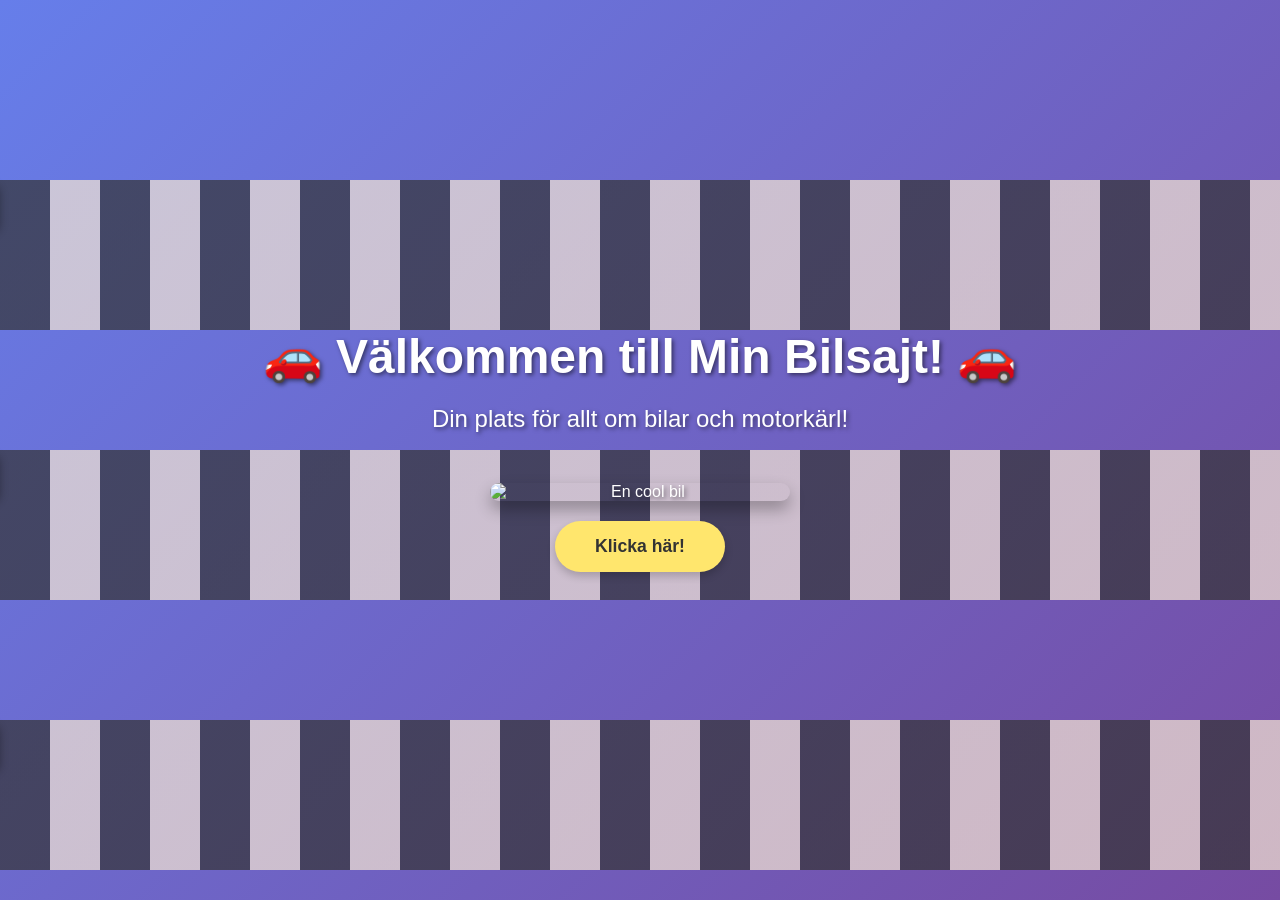
==== index.html @ 53b5a358 "Förbättra hemsidan med biltemat och animerad bakgrund" ====
<!DOCTYPE html>
<html lang="sv">
<head>
  <meta charset="UTF-8">
  <meta name="viewport" content="width=device-width, initial-scale=1.0">
  <title>Min första sida - Bilsajt</title>
  <style>
    * {
      margin: 0;
      padding: 0;
      box-sizing: border-box;
    }

    body {
      font-family: 'Arial', sans-serif;
      overflow: hidden;
    }

    /* Rörlig bakgrund med bilar */
    .background {
      position: fixed;
      top: 0;
      left: 0;
      width: 100%;
      height: 100%;
      background: linear-gradient(135deg, #667eea 0%, #764ba2 100%);
      z-index: -1;
    }

    .road {
      position: absolute;
      width: 100%;
      height: 150px;
      background: repeating-linear-gradient(
        90deg,
        #333 0px,
        #333 50px,
        #f5e6d3 50px,
        #f5e6d3 100px
      );
      opacity: 0.7;
    }

    .road:nth-child(1) {
      top: 20%;
      animation: moveRoad 10s linear infinite;
    }

    .road:nth-child(2) {
      top: 50%;
      animation: moveRoad 8s linear infinite;
    }

    .road:nth-child(3) {
      top: 80%;
      animation: moveRoad 12s linear infinite;
    }

    @keyframes moveRoad {
      0% {
        transform: translateX(0);
      }
      100% {
        transform: translateX(100px);
      }
    }

    /* Rörliga bilar */
    .car {
      position: absolute;
      width: 100px;
      height: 50px;
      background: #FF6B6B;
      border-radius: 10px;
      display: flex;
      align-items: center;
      justify-content: center;
      font-size: 30px;
      box-shadow: 0 4px 8px rgba(0, 0, 0, 0.3);
      animation: driveCar 8s linear infinite;
    }

    .car:nth-child(4) {
      top: 20%;
      left: -100px;
      background: #FF6B6B;
      animation: driveCar 8s linear infinite;
    }

    .car:nth-child(5) {
      top: 50%;
      left: -100px;
      background: #4ECDC4;
      animation: driveCar 10s linear infinite;
      animation-delay: 2s;
    }

    .car:nth-child(6) {
      top: 80%;
      left: -100px;
      background: #FFE66D;
      animation: driveCar 12s linear infinite;
      animation-delay: 4s;
    }

    @keyframes driveCar {
      0% {
        left: -100px;
      }
      100% {
        left: 100vw;
      }
    }

    /* Innehålls-container */
    .container {
      position: relative;
      z-index: 10;
      display: flex;
      flex-direction: column;
      justify-content: center;
      align-items: center;
      height: 100vh;
      text-align: center;
      color: white;
      text-shadow: 2px 2px 4px rgba(0, 0, 0, 0.5);
    }

    h1 {
      font-size: 3rem;
      margin-bottom: 20px;
      animation: fadeIn 1s ease-in;
    }

    p {
      font-size: 1.5rem;
      margin-bottom: 30px;
      animation: fadeIn 1.5s ease-in;
    }

    img {
      width: 300px;
      height: auto;
      border-radius: 15px;
      box-shadow: 0 8px 16px rgba(0, 0, 0, 0.3);
      animation: slideIn 1s ease-out;
      margin-top: 20px;
    }

    @keyframes fadeIn {
      from {
        opacity: 0;
      }
      to {
        opacity: 1;
      }
    }

    @keyframes slideIn {
      from {
        transform: translateY(-30px);
        opacity: 0;
      }
      to {
        transform: translateY(0);
        opacity: 1;
      }
    }

    /* Knapp för interaktivitet */
    button {
      padding: 15px 40px;
      font-size: 1.1rem;
      background-color: #FFE66D;
      color: #333;
      border: none;
      border-radius: 50px;
      cursor: pointer;
      font-weight: bold;
      transition: all 0.3s ease;
      box-shadow: 0 4px 8px rgba(0, 0, 0, 0.2);
      margin-top: 20px;
    }

    button:hover {
      background-color: #FF6B6B;
      color: white;
      transform: scale(1.1);
      box-shadow: 0 6px 12px rgba(0, 0, 0, 0.3);
    }

    button:active {
      transform: scale(0.95);
    }
  </style>
</head>
<body>
  <!-- Rörlig bakgrund -->
  <div class="background">
    <div class="road"></div>
    <div class="road"></div>
    <div class="road"></div>
    <div class="car">🚗</div>
    <div class="car">🏎️</div>
    <div class="car">🚙</div>
  </div>

  <!-- Huvudinnehål -->
  <div class="container">
    <h1>🚗 Välkommen till Min Bilsajt! 🚗</h1>
    <p>Din plats för allt om bilar och motorkärl!</p>
    
    <img src="https://via.placeholder.com/300?text=Cool+Bil" alt="En cool bil">
    
    <button onclick="alert('Vroom vroom! 🏎️ Du klickade på knappen!')">Klicka här!</button>
  </div>
</body>
</html>
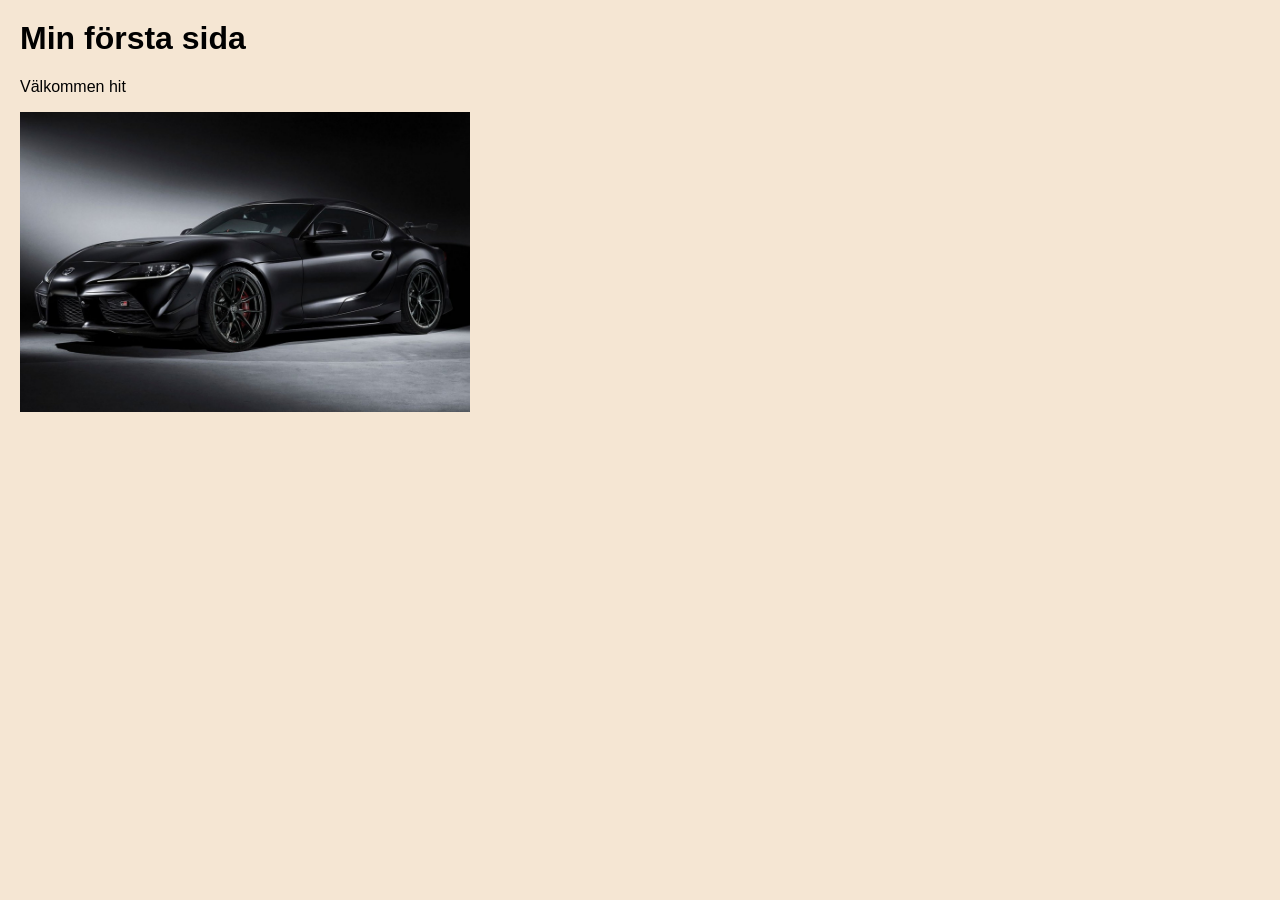
==== commit bd9dbd2a: "Revamp index.html with new structure and content Removed existing content and styles for a new layou" ====
--- a/index.html
+++ b/index.html
@@ -1,218 +1,17 @@
-<!DOCTYPE html>
-<html lang="sv">
+<html>
 <head>
-  <meta charset="UTF-8">
-  <meta name="viewport" content="width=device-width, initial-scale=1.0">
-  <title>Min första sida - Bilsajt</title>
   <style>
-    * {
+    body {
+      background-color: #f5e6d3;
       margin: 0;
-      padding: 0;
-      box-sizing: border-box;
-    }
-
-    body {
-      font-family: 'Arial', sans-serif;
-      overflow: hidden;
-    }
-
-    /* Rörlig bakgrund med bilar */
-    .background {
-      position: fixed;
-      top: 0;
-      left: 0;
-      width: 100%;
-      height: 100%;
-      background: linear-gradient(135deg, #667eea 0%, #764ba2 100%);
-      z-index: -1;
-    }
-
-    .road {
-      position: absolute;
-      width: 100%;
-      height: 150px;
-      background: repeating-linear-gradient(
-        90deg,
-        #333 0px,
-        #333 50px,
-        #f5e6d3 50px,
-        #f5e6d3 100px
-      );
-      opacity: 0.7;
-    }
-
-    .road:nth-child(1) {
-      top: 20%;
-      animation: moveRoad 10s linear infinite;
-    }
-
-    .road:nth-child(2) {
-      top: 50%;
-      animation: moveRoad 8s linear infinite;
-    }
-
-    .road:nth-child(3) {
-      top: 80%;
-      animation: moveRoad 12s linear infinite;
-    }
-
-    @keyframes moveRoad {
-      0% {
-        transform: translateX(0);
-      }
-      100% {
-        transform: translateX(100px);
-      }
-    }
-
-    /* Rörliga bilar */
-    .car {
-      position: absolute;
-      width: 100px;
-      height: 50px;
-      background: #FF6B6B;
-      border-radius: 10px;
-      display: flex;
-      align-items: center;
-      justify-content: center;
-      font-size: 30px;
-      box-shadow: 0 4px 8px rgba(0, 0, 0, 0.3);
-      animation: driveCar 8s linear infinite;
-    }
-
-    .car:nth-child(4) {
-      top: 20%;
-      left: -100px;
-      background: #FF6B6B;
-      animation: driveCar 8s linear infinite;
-    }
-
-    .car:nth-child(5) {
-      top: 50%;
-      left: -100px;
-      background: #4ECDC4;
-      animation: driveCar 10s linear infinite;
-      animation-delay: 2s;
-    }
-
-    .car:nth-child(6) {
-      top: 80%;
-      left: -100px;
-      background: #FFE66D;
-      animation: driveCar 12s linear infinite;
-      animation-delay: 4s;
-    }
-
-    @keyframes driveCar {
-      0% {
-        left: -100px;
-      }
-      100% {
-        left: 100vw;
-      }
-    }
-
-    /* Innehålls-container */
-    .container {
-      position: relative;
-      z-index: 10;
-      display: flex;
-      flex-direction: column;
-      justify-content: center;
-      align-items: center;
-      height: 100vh;
-      text-align: center;
-      color: white;
-      text-shadow: 2px 2px 4px rgba(0, 0, 0, 0.5);
-    }
-
-    h1 {
-      font-size: 3rem;
-      margin-bottom: 20px;
-      animation: fadeIn 1s ease-in;
-    }
-
-    p {
-      font-size: 1.5rem;
-      margin-bottom: 30px;
-      animation: fadeIn 1.5s ease-in;
-    }
-
-    img {
-      width: 300px;
-      height: auto;
-      border-radius: 15px;
-      box-shadow: 0 8px 16px rgba(0, 0, 0, 0.3);
-      animation: slideIn 1s ease-out;
-      margin-top: 20px;
-    }
-
-    @keyframes fadeIn {
-      from {
-        opacity: 0;
-      }
-      to {
-        opacity: 1;
-      }
-    }
-
-    @keyframes slideIn {
-      from {
-        transform: translateY(-30px);
-        opacity: 0;
-      }
-      to {
-        transform: translateY(0);
-        opacity: 1;
-      }
-    }
-
-    /* Knapp för interaktivitet */
-    button {
-      padding: 15px 40px;
-      font-size: 1.1rem;
-      background-color: #FFE66D;
-      color: #333;
-      border: none;
-      border-radius: 50px;
-      cursor: pointer;
-      font-weight: bold;
-      transition: all 0.3s ease;
-      box-shadow: 0 4px 8px rgba(0, 0, 0, 0.2);
-      margin-top: 20px;
-    }
-
-    button:hover {
-      background-color: #FF6B6B;
-      color: white;
-      transform: scale(1.1);
-      box-shadow: 0 6px 12px rgba(0, 0, 0, 0.3);
-    }
-
-    button:active {
-      transform: scale(0.95);
+      padding: 20px;
+      font-family: Arial, sans-serif;
     }
   </style>
 </head>
 <body>
-  <!-- Rörlig bakgrund -->
-  <div class="background">
-    <div class="road"></div>
-    <div class="road"></div>
-    <div class="road"></div>
-    <div class="car">🚗</div>
-    <div class="car">🏎️</div>
-    <div class="car">🚙</div>
-  </div>
-
-  <!-- Huvudinnehål -->
-  <div class="container">
-    <h1>🚗 Välkommen till Min Bilsajt! 🚗</h1>
-    <p>Din plats för allt om bilar och motorkärl!</p>
-    
-    <img src="https://via.placeholder.com/300?text=Cool+Bil" alt="En cool bil">
-    
-    <button onclick="alert('Vroom vroom! 🏎️ Du klickade på knappen!')">Klicka här!</button>
-  </div>
+  <h1>Min första sida</h1>
+  <p>Välkommen hit</p>
+  <img src="min bild.jpg" width="450">
 </body>
-</html>+</html>
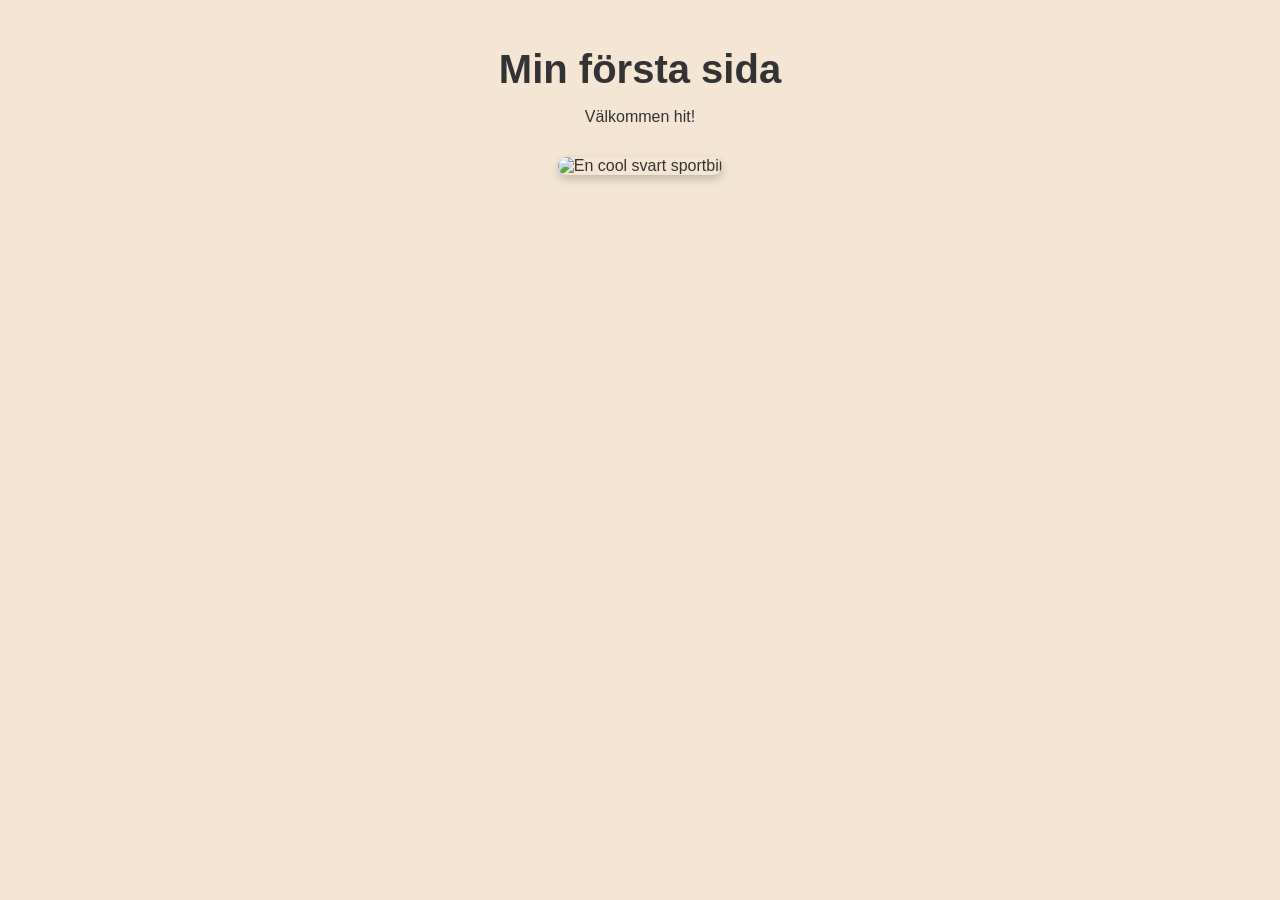
==== commit 5cfc21af: "Fix image source and enhance accessibility Updated image source and added alt text for accessibility" ====
--- a/index.html
+++ b/index.html
@@ -1,17 +1,38 @@
-<html>
+<!DOCTYPE html>
+<html lang="sv">
 <head>
+  <meta charset="UTF-8">
+  <meta name="viewport" content="width=device-width, initial-scale=1.0">
+  <title>Min första sida</title>
   <style>
     body {
       background-color: #f5e6d3;
       margin: 0;
       padding: 20px;
       font-family: Arial, sans-serif;
+      text-align: center; /* Centrerar allt innehåll */
+      color: #333333; /* Lite mjukare svart färg på texten */
+    }
+    
+    h1 {
+      font-size: 2.5rem;
+      margin-bottom: 5px;
+    }
+
+    img {
+      max-width: 100%; /* Gör att bilden krymper på små skärmar */
+      width: 450px;    /* Maxbredden är fortfarande 450px */
+      height: auto;
+      border-radius: 10px; /* Ger bilden snyggt rundade hörn */
+      box-shadow: 0 4px 10px rgba(0, 0, 0, 0.2); /* Lägger till en mjuk skugga */
+      margin-top: 15px;
     }
   </style>
 </head>
 <body>
   <h1>Min första sida</h1>
-  <p>Välkommen hit</p>
-  <img src="min bild.jpg" width="450">
+  <p>Välkommen hit!</p>
+  <!-- Kom ihåg att döpa om din bildfil till min-bild.jpg på datorn också -->
+  <img src="min-bild.jpg" alt="En cool svart sportbil">
 </body>
 </html>
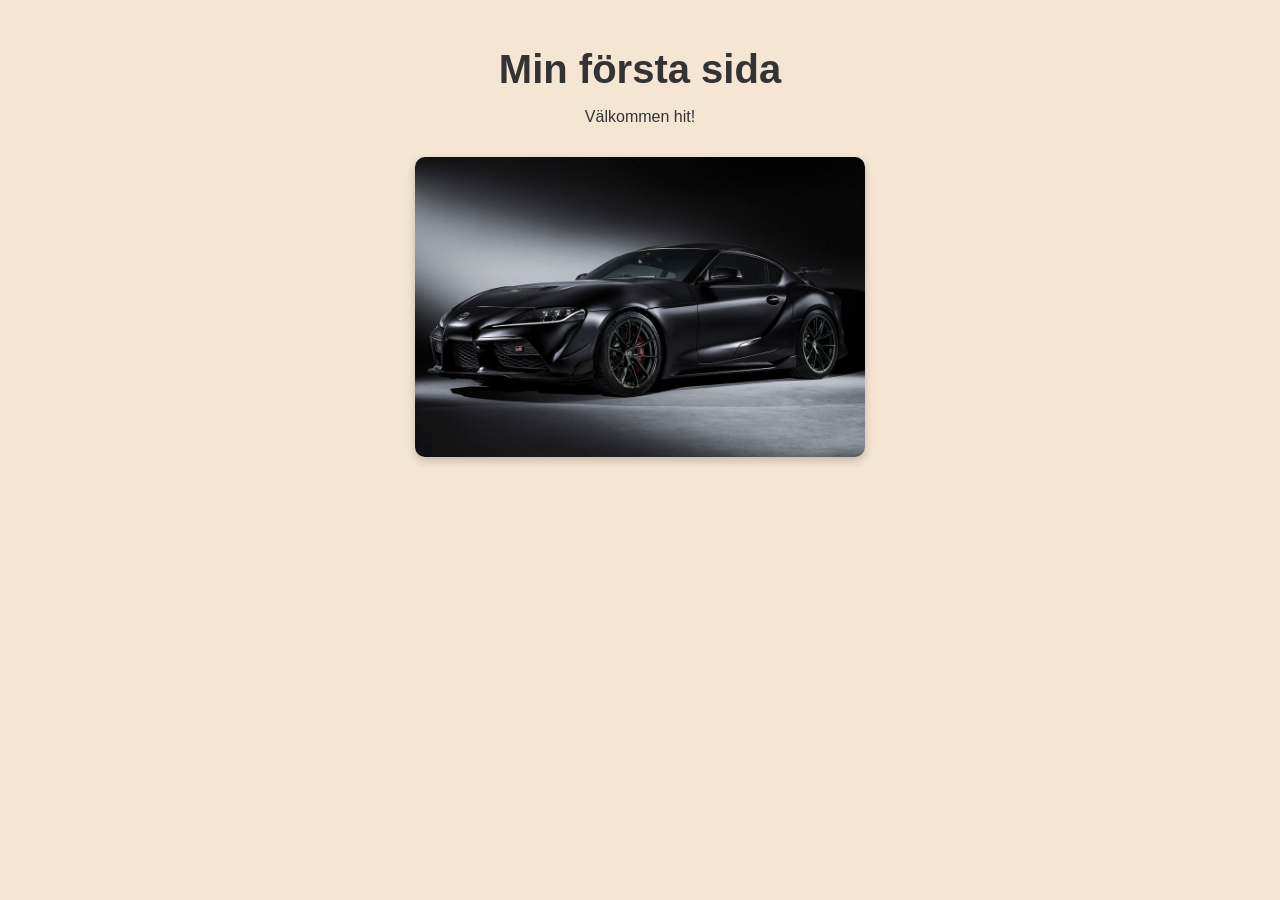
==== commit d524dcc9: "Update index.html" ====
--- a/index.html
+++ b/index.html
@@ -32,7 +32,7 @@
 <body>
   <h1>Min första sida</h1>
   <p>Välkommen hit!</p>
-  <!-- Kom ihåg att döpa om din bildfil till min-bild.jpg på datorn också -->
-  <img src="min-bild.jpg" alt="En cool svart sportbil">
+  
+  <img src="min bild.jpg" alt="En cool svart sportbil">
 </body>
 </html>
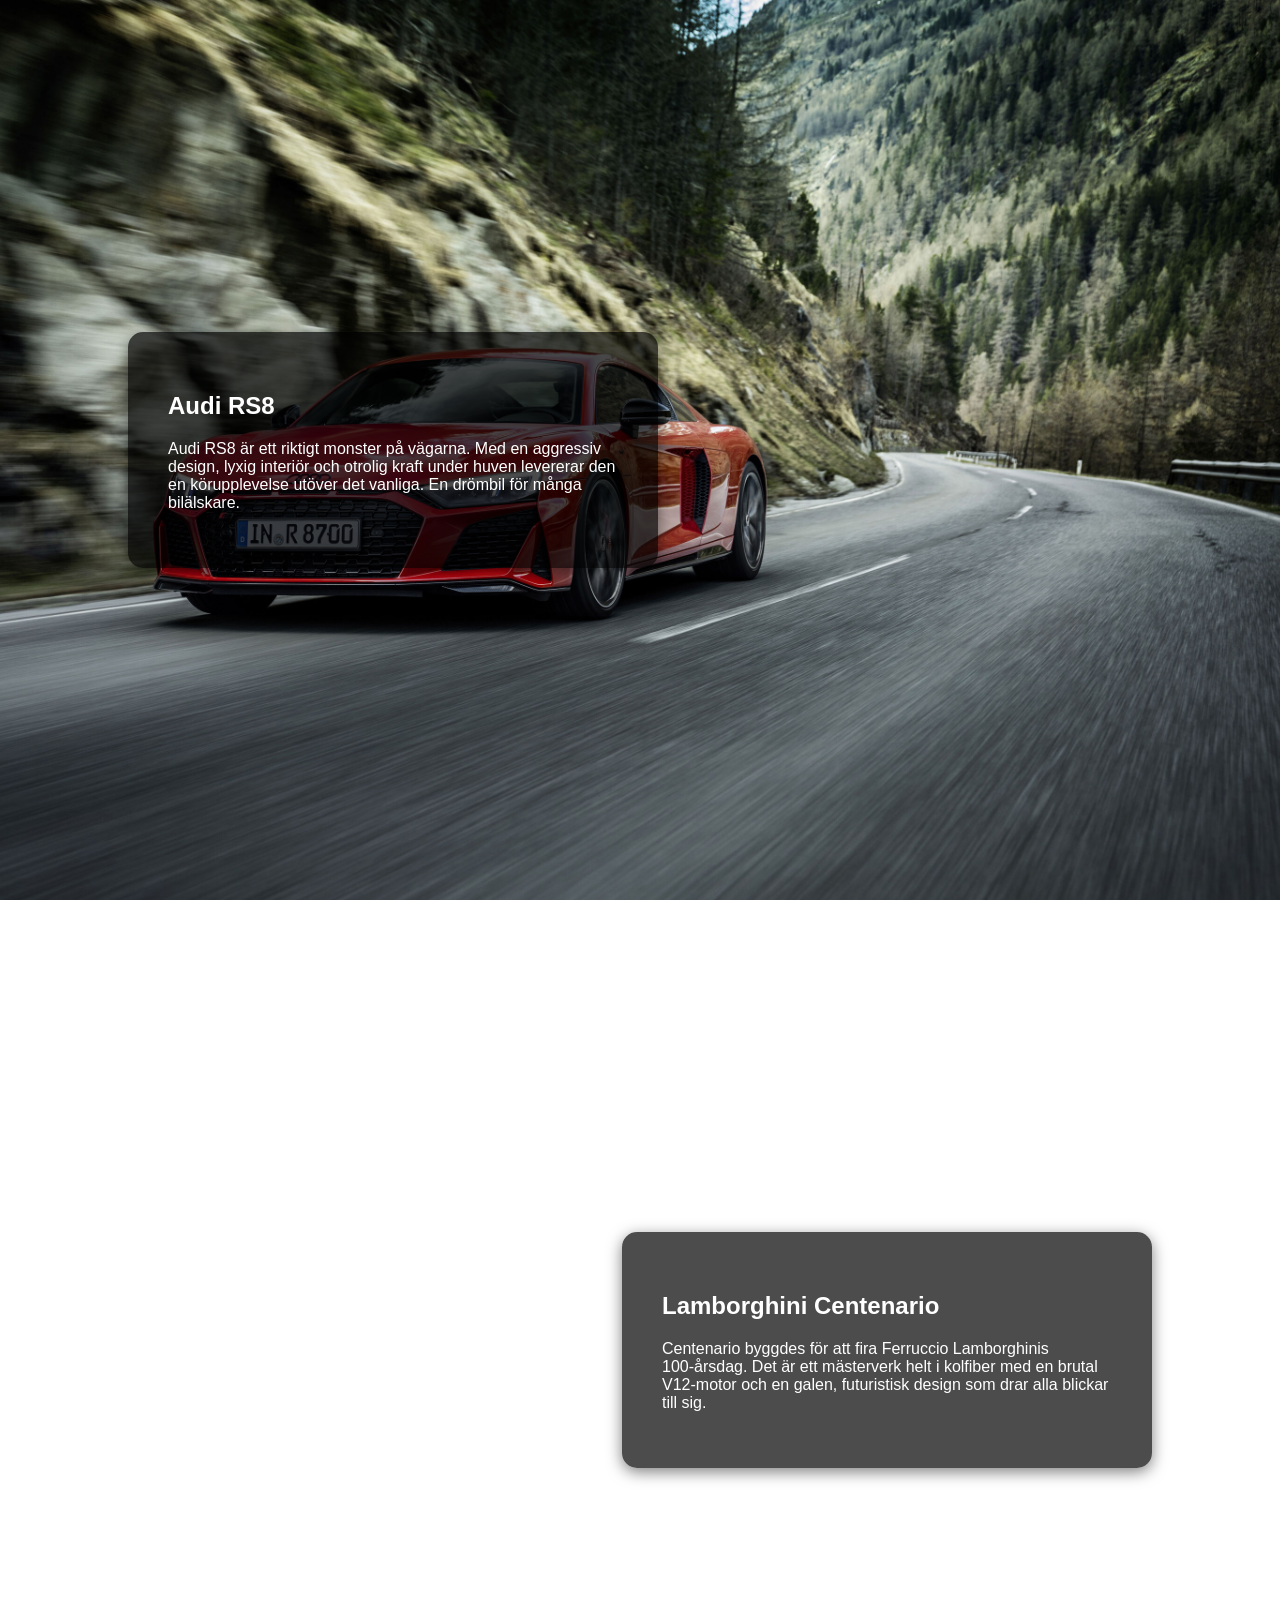
==== commit 5502703a: "Revise index.html for car showcase Updated the title and added car descriptions with images." ====
--- a/index.html
+++ b/index.html
@@ -1,38 +1,26 @@
 <!DOCTYPE html>
 <html lang="sv">
 <head>
-  <meta charset="UTF-8">
-  <meta name="viewport" content="width=device-width, initial-scale=1.0">
-  <title>Min första sida</title>
-  <style>
-    body {
-      background-color: #f5e6d3;
-      margin: 0;
-      padding: 20px;
-      font-family: Arial, sans-serif;
-      text-align: center; /* Centrerar allt innehåll */
-      color: #333333; /* Lite mjukare svart färg på texten */
-    }
-    
-    h1 {
-      font-size: 2.5rem;
-      margin-bottom: 5px;
-    }
-
-    img {
-      max-width: 100%; /* Gör att bilden krymper på små skärmar */
-      width: 450px;    /* Maxbredden är fortfarande 450px */
-      height: auto;
-      border-radius: 10px; /* Ger bilden snyggt rundade hörn */
-      box-shadow: 0 4px 10px rgba(0, 0, 0, 0.2); /* Lägger till en mjuk skugga */
-      margin-top: 15px;
-    }
-  </style>
+    <meta charset="UTF-8">
+    <meta name="viewport" content="width=device-width, initial-scale=1.0">
+    <title>Grymma Bilar</title>
+    <link rel="stylesheet" href="style.css"> 
 </head>
 <body>
-  <h1>Min första sida</h1>
-  <p>Välkommen hit!</p>
-  
-  <img src="min bild.jpg" alt="En cool svart sportbil">
+
+    <div class="parallax rs8">
+        <div class="text-box left">
+            <h2>Audi RS8</h2>
+            <p>Audi RS8 är ett riktigt monster på vägarna. Med en aggressiv design, lyxig interiör och otrolig kraft under huven levererar den en körupplevelse utöver det vanliga. En drömbil för många bilälskare.</p>
+        </div>
+    </div>
+
+    <div class="parallax lambo">
+        <div class="text-box right">
+            <h2>Lamborghini Centenario</h2>
+            <p>Centenario byggdes för att fira Ferruccio Lamborghinis 100-årsdag. Det är ett mästerverk helt i kolfiber med en brutal V12-motor och en galen, futuristisk design som drar alla blickar till sig.</p>
+        </div>
+    </div>
+
 </body>
 </html>
--- a/style.css
+++ b/style.css
@@ -0,0 +1,47 @@
+/* Nollställer marginaler för att fylla hela skärmen */
+body, html {
+    height: 100%;
+    margin: 0;
+    font-family: 'Segoe UI', Tahoma, Geneva, Verdana, sans-serif;
+}
+
+/* Koden som skapar själva skroll-effekten (Parallax) */
+.parallax {
+    height: 100vh; /* Gör så att sektionen tar upp 100% av din skärms höjd */
+    background-attachment: fixed; /* Detta fryser bilden när du skrollar! */
+    background-position: center;
+    background-repeat: no-repeat;
+    background-size: cover; /* Ser till att bilden täcker hela ytan snyggt */
+    display: flex; /* Hjälper oss att placera texten */
+    align-items: center; /* Centrerar textrutan vertikalt */
+}
+
+/* Laddar in dina bilder */
+.rs8 {
+    background-image: url('RS8.jpg');
+}
+
+.lambo {
+    background-image: url('Lambo.jpg.jpg');
+}
+
+/* Stilen för textrutan */
+.text-box {
+    background-color: rgba(0, 0, 0, 0.7); /* Svart färg, men 70% genomskinlig! */
+    color: white; /* Vit text */
+    padding: 40px;
+    border-radius: 15px; /* Rundade kanter på rutan */
+    max-width: 450px; /* Gör så att texten inte blir för bred */
+    margin: 0 10%; /* Håller textrutan lite borta från kanterna på skärmen */
+    box-shadow: 0px 4px 15px rgba(0,0,0,0.5); /* Lägger till en liten skugga bakom rutan för 3D-effekt */
+}
+
+/* Placerar Audi-texten till vänster */
+.left {
+    margin-right: auto;
+}
+
+/* Placerar Lambo-texten till höger för att det ska se mer levande ut */
+.right {
+    margin-left: auto;
+}
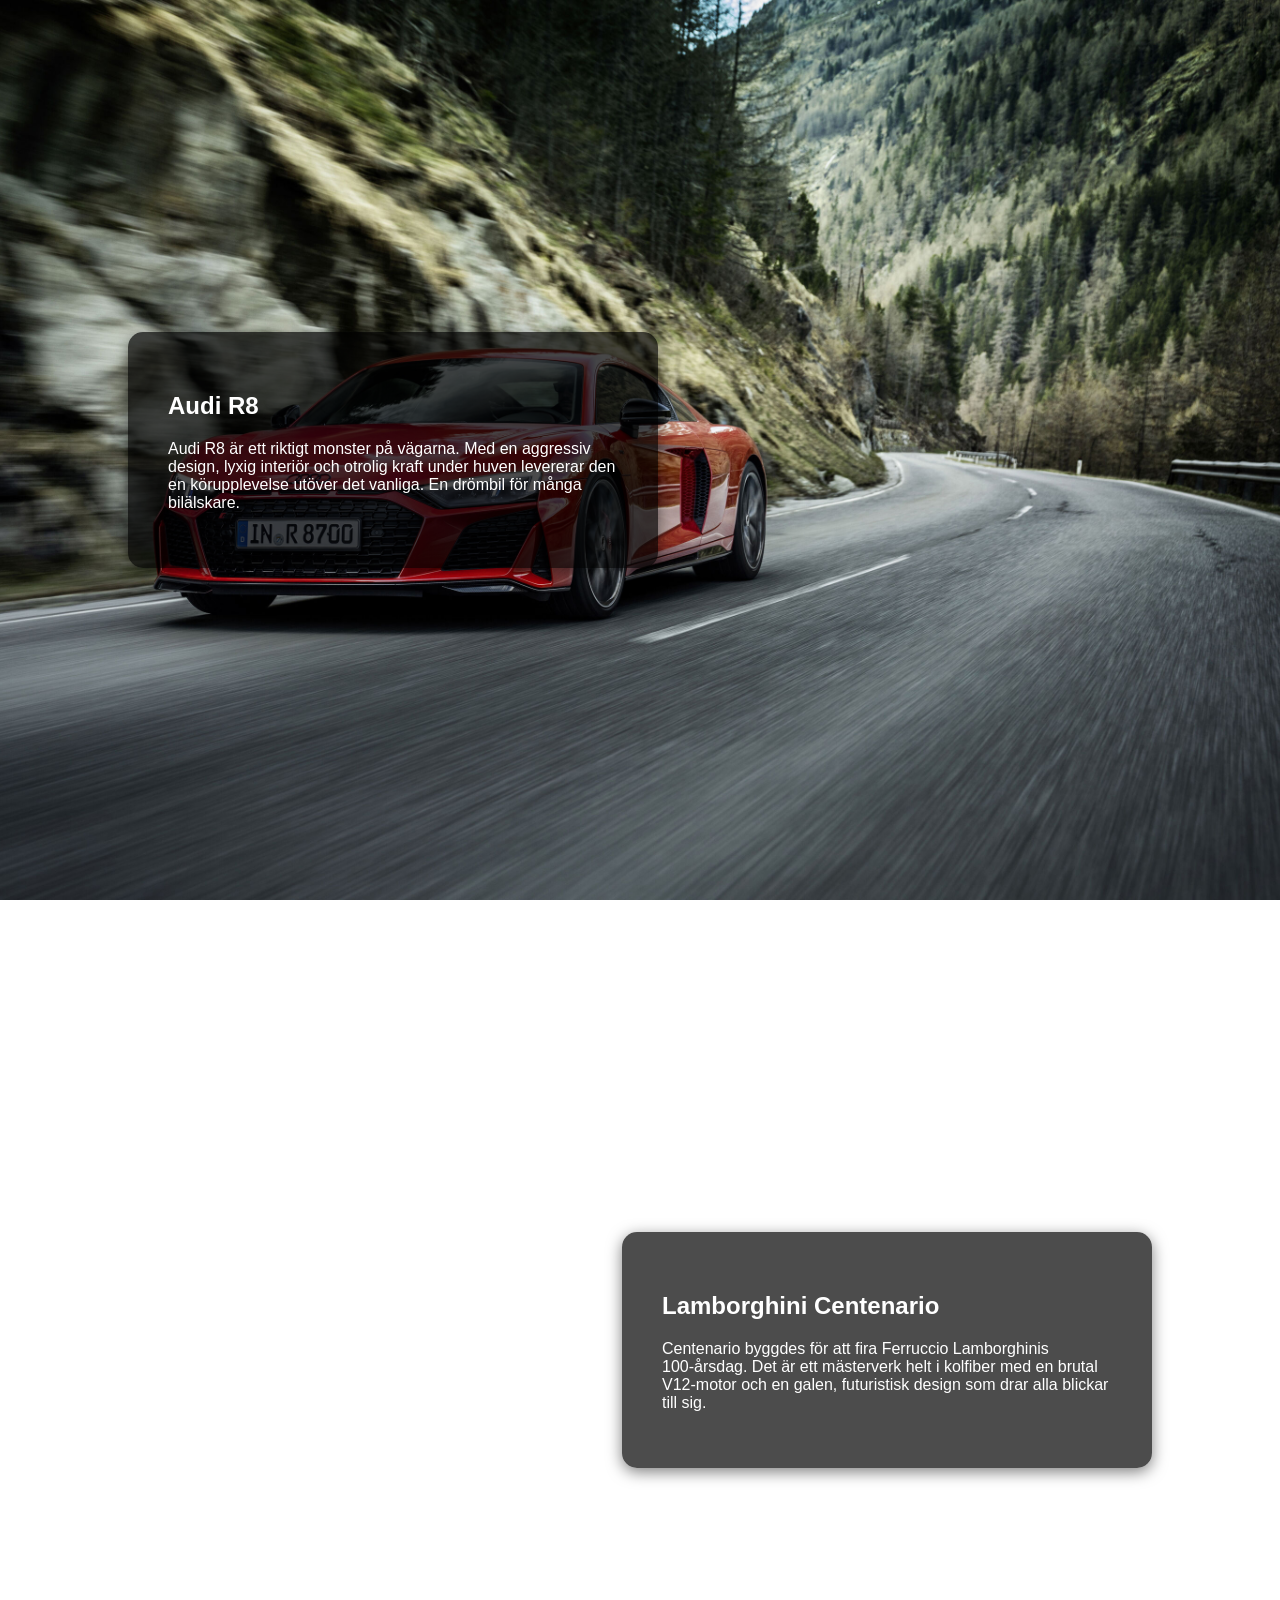
==== commit ac9029e5: "Update index.html" ====
--- a/index.html
+++ b/index.html
@@ -10,8 +10,8 @@
 
     <div class="parallax rs8">
         <div class="text-box left">
-            <h2>Audi RS8</h2>
-            <p>Audi RS8 är ett riktigt monster på vägarna. Med en aggressiv design, lyxig interiör och otrolig kraft under huven levererar den en körupplevelse utöver det vanliga. En drömbil för många bilälskare.</p>
+            <h2>Audi R8</h2>
+            <p>Audi R8 är ett riktigt monster på vägarna. Med en aggressiv design, lyxig interiör och otrolig kraft under huven levererar den en körupplevelse utöver det vanliga. En drömbil för många bilälskare.</p>
         </div>
     </div>
 
--- a/style.css
+++ b/style.css
@@ -22,7 +22,7 @@
 }
 
 .lambo {
-    background-image: url('Lambo.jpg.jpg');
+    background-image: url('Lambo.jpg.jpg'); /* <-- Här är ditt nya filnamn! */
 }
 
 /* Stilen för textrutan */
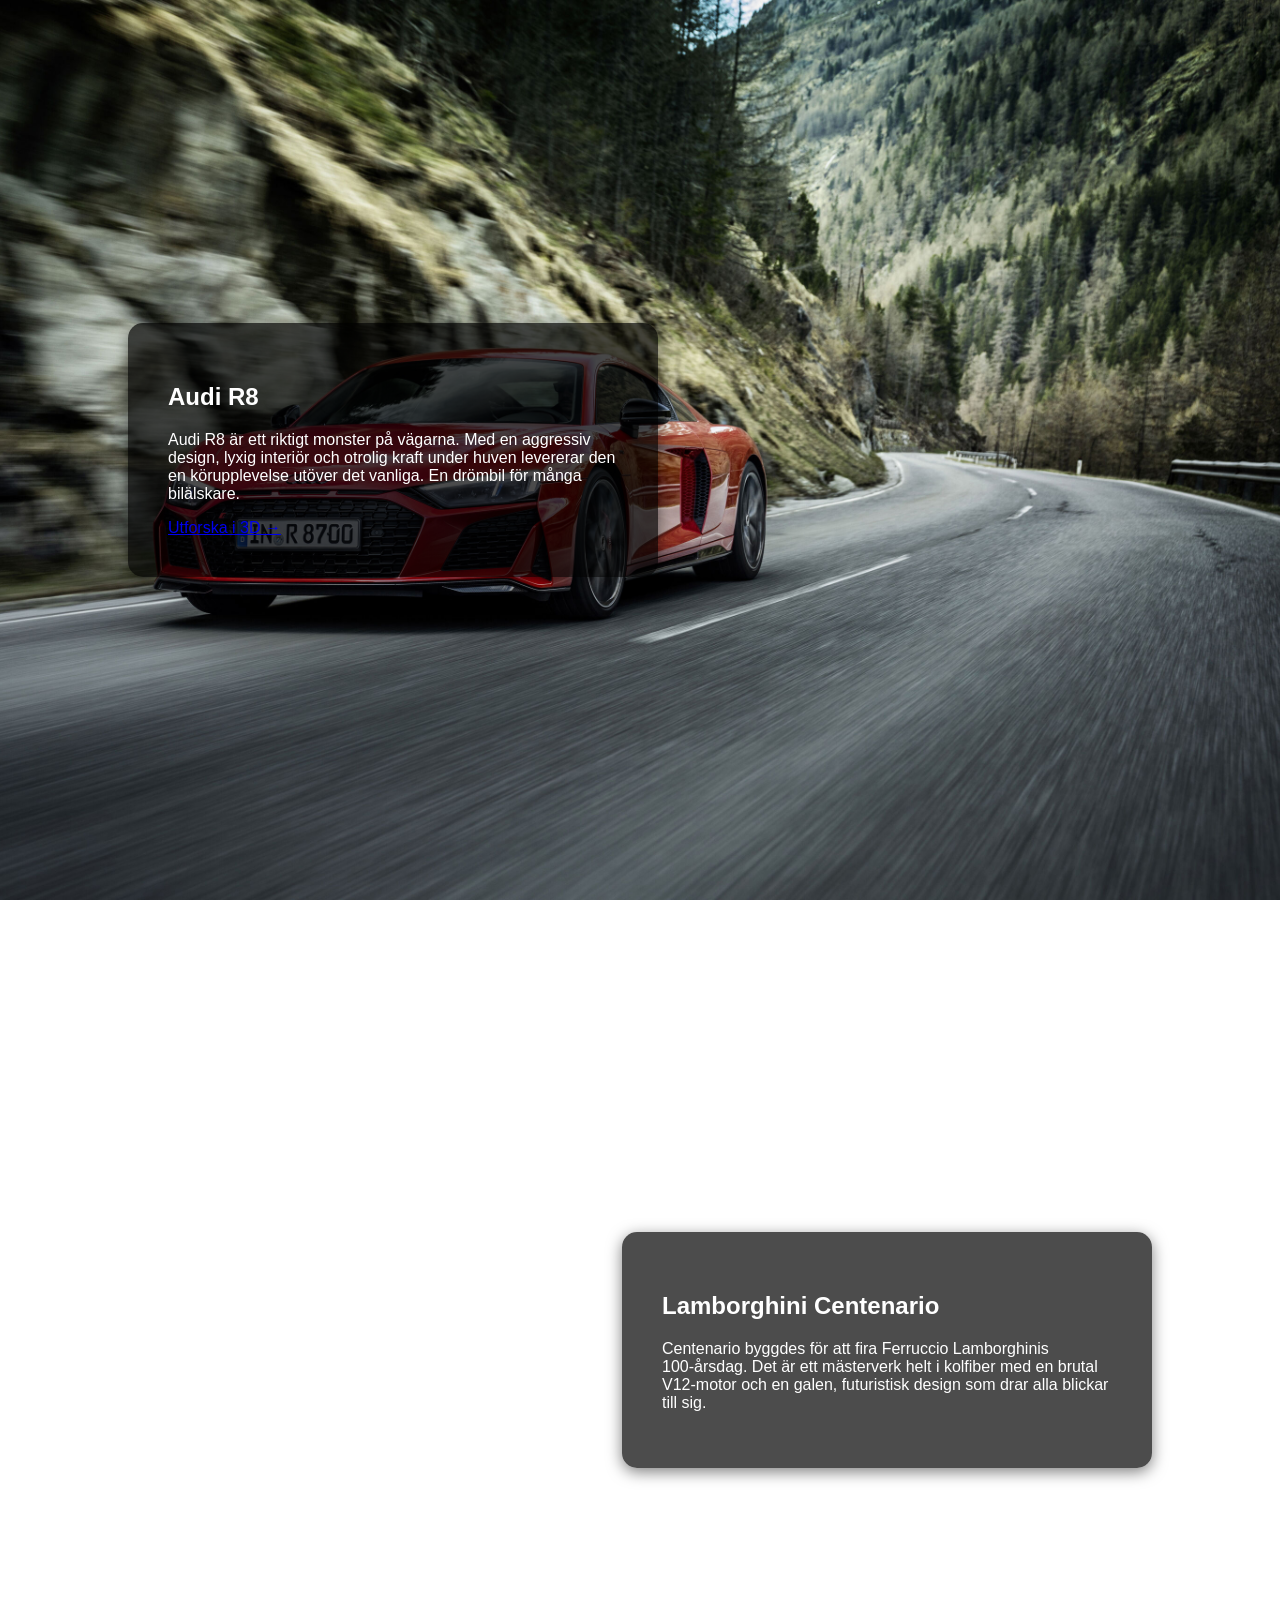
==== commit 835af153: "Add 3D exploration link for Audi R8 Added a new link to explore the Audi R8 in 3D." ====
--- a/index.html
+++ b/index.html
@@ -8,12 +8,15 @@
 </head>
 <body>
 
-    <div class="parallax rs8">
-        <div class="text-box left">
-            <h2>Audi R8</h2>
-            <p>Audi R8 är ett riktigt monster på vägarna. Med en aggressiv design, lyxig interiör och otrolig kraft under huven levererar den en körupplevelse utöver det vanliga. En drömbil för många bilälskare.</p>
-        </div>
+   <div class="parallax rs8">
+    <div class="text-box left">
+        <h2>Audi R8</h2>
+        <p>Audi R8 är ett riktigt monster på vägarna. Med en aggressiv design, lyxig interiör och otrolig kraft under huven levererar den en körupplevelse utöver det vanliga. En drömbil för många bilälskare.</p>
+        
+        <!-- Här är den nya pil-länken -->
+        <a href="3d-audi.html" class="arrow-button">Utforska i 3D &#8594;</a>
     </div>
+</div>
 
     <div class="parallax lambo">
         <div class="text-box right">
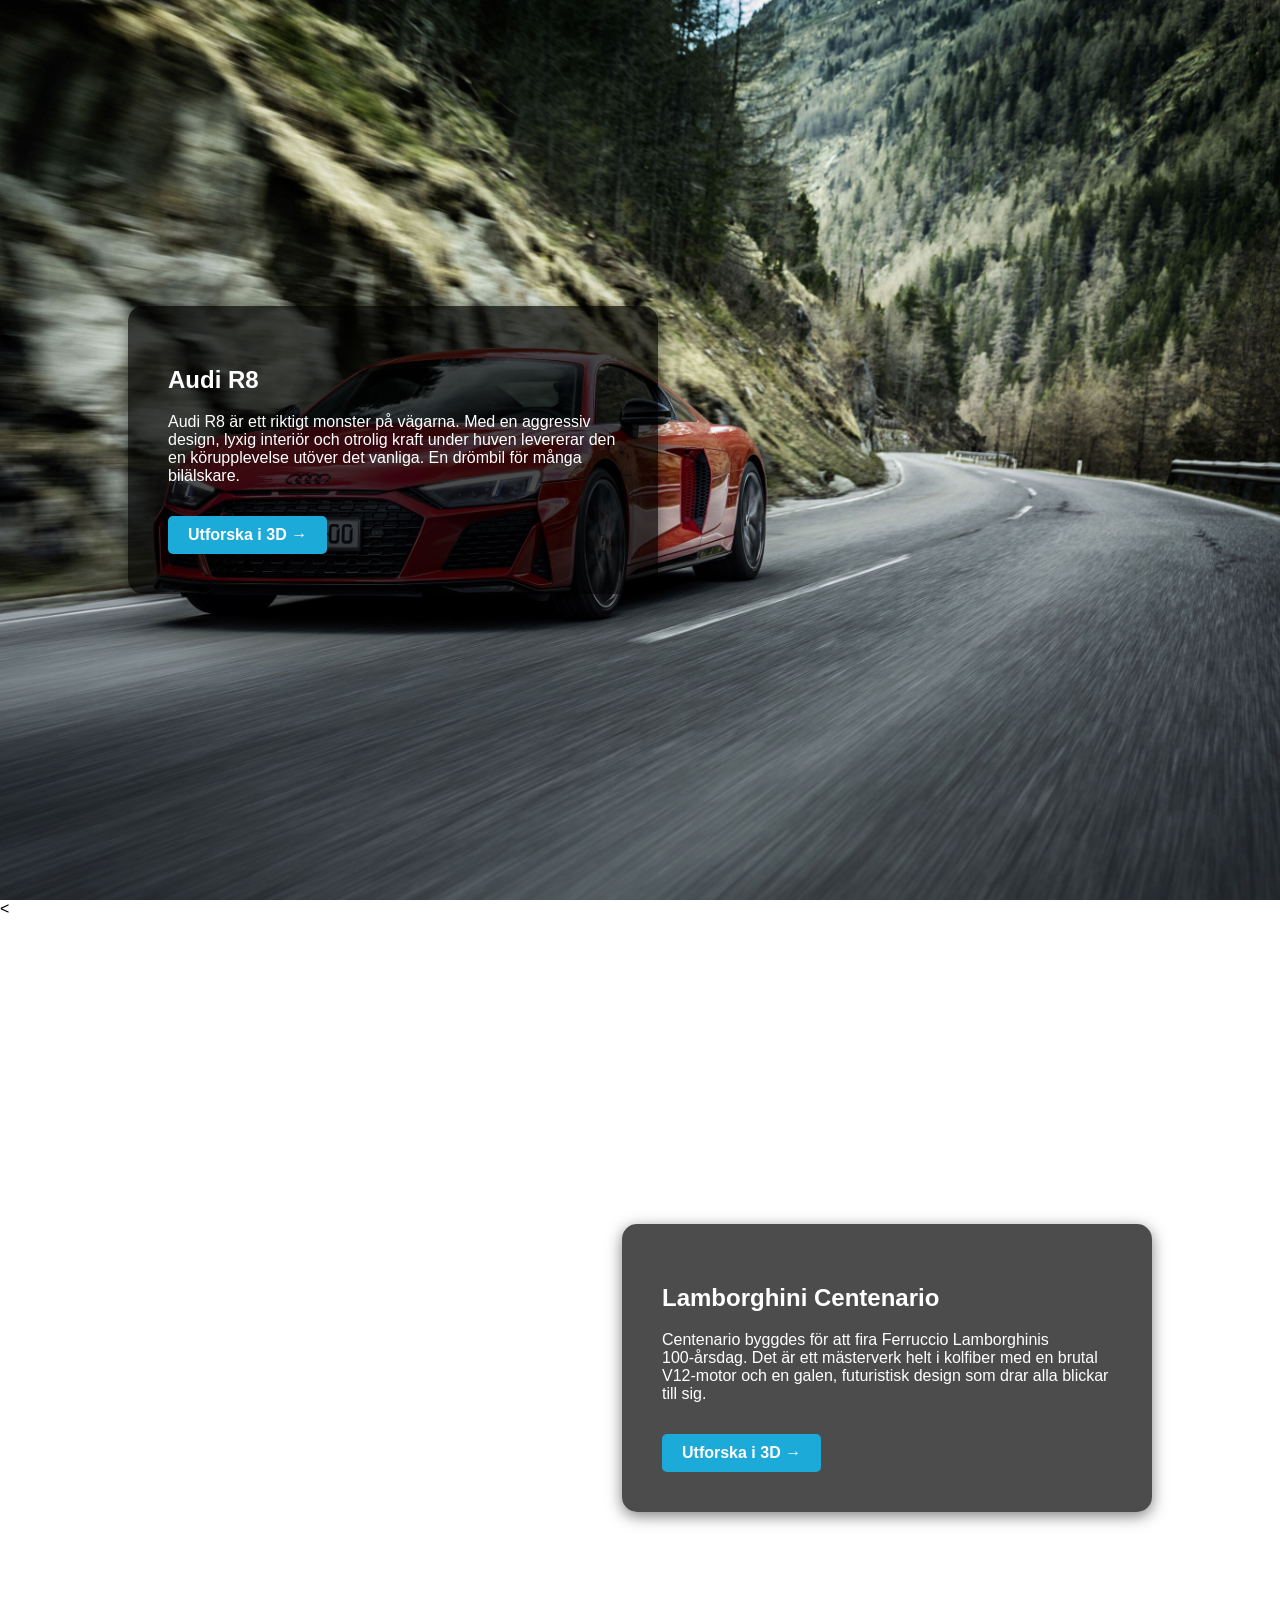
==== commit 8e5508fe: "Update index.html" ====
--- a/index.html
+++ b/index.html
@@ -18,12 +18,14 @@
     </div>
 </div>
 
-    <div class="parallax lambo">
-        <div class="text-box right">
-            <h2>Lamborghini Centenario</h2>
-            <p>Centenario byggdes för att fira Ferruccio Lamborghinis 100-årsdag. Det är ett mästerverk helt i kolfiber med en brutal V12-motor och en galen, futuristisk design som drar alla blickar till sig.</p>
-        </div>
+    <<div class="parallax lambo">
+    <div class="text-box right">
+        <h2>Lamborghini Centenario</h2>
+        <p>Centenario byggdes för att fira Ferruccio Lamborghinis 100-årsdag. Det är ett mästerverk helt i kolfiber med en brutal V12-motor och en galen, futuristisk design som drar alla blickar till sig.</p>
+        
+        <a href="3d-lambo.html" class="arrow-button">Utforska i 3D &#8594;</a>
     </div>
+</div>
 
 </body>
 </html>
--- a/style.css
+++ b/style.css
@@ -40,6 +40,68 @@
 .left {
     margin-right: auto;
 }
+/* --- STIL FÖR PILEN PÅ FRAMSIDAN --- */
+.arrow-button {
+    display: inline-block;
+    margin-top: 15px;
+    padding: 10px 20px;
+    background-color: #1CAAD9; /* En snygg blå färg */
+    color: white;
+    text-decoration: none;
+    border-radius: 5px;
+    font-weight: bold;
+    transition: background-color 0.3s ease; /* Mjuk färgövergång när man hovrar */
+}
+
+.arrow-button:hover {
+    background-color: #1588ae;
+}
+
+/* --- STIL FÖR 3D-SIDAN --- */
+.page-3d {
+    background-color: #111; /* Mörk bakgrund som passar 3D-modellen */
+    color: #eee;
+    padding: 40px;
+    height: auto; /* Återställer höjden från parallax-effekten */
+}
+
+.back-button {
+    color: #1CAAD9;
+    text-decoration: none;
+    font-size: 18px;
+    font-weight: bold;
+}
+
+/* Flexbox för att lägga 3D och text sida vid sida */
+.content-3d {
+    display: flex;
+    flex-wrap: wrap; /* Gör att de hamnar under varandra på små skärmar (mobiler) */
+    gap: 40px;
+    margin-top: 40px;
+    align-items: center;
+}
+
+.model-container {
+    flex: 1.5; /* Ger 3D-modellen lite mer utrymme än texten */
+    min-width: 300px;
+}
+
+.info-container {
+    flex: 1;
+    min-width: 300px;
+    background-color: rgba(255, 255, 255, 0.05);
+    padding: 30px;
+    border-radius: 10px;
+}
+
+.info-container ul {
+    line-height: 1.6;
+    padding-left: 20px;
+}
+
+.info-container li {
+    margin-bottom: 15px;
+}
 
 /* Placerar Lambo-texten till höger för att det ska se mer levande ut */
 .right {
